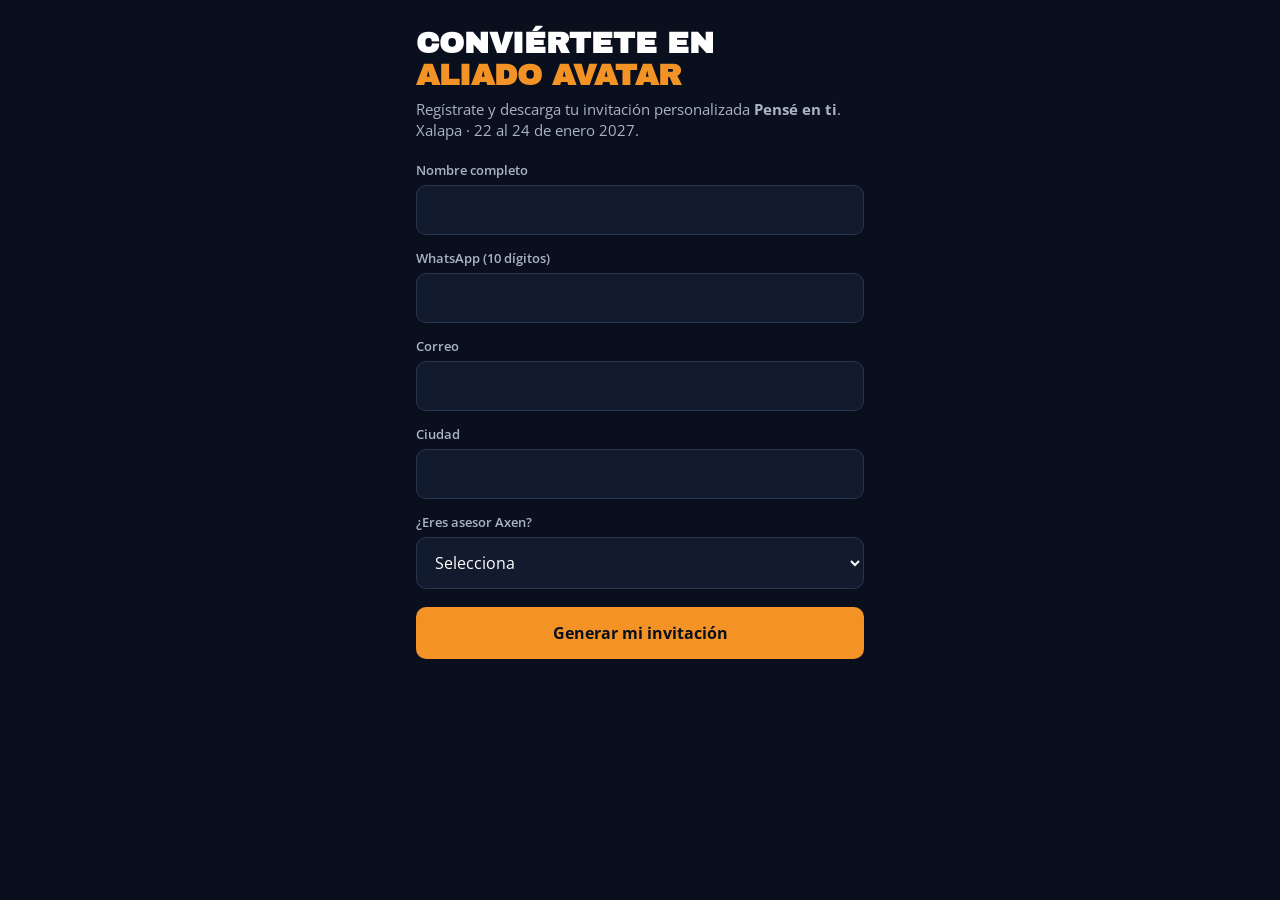
==== aliado/index.html @ 7c89a20d "Rutas /aliado y /registro, cambio de embajador a Aliado Avatar Los archivos de la raíz redirigen a l" ====
<!DOCTYPE html>
<html lang="es">
<head>
<meta charset="utf-8">
<meta name="viewport" content="width=device-width, initial-scale=1">
<title>Conviértete en Aliado Avatar · Xalapa</title>
<meta name="description" content="Conviértete en Aliado Avatar del taller Avatar Financiero Xalapa y descarga tu invitación personalizada.">
<link rel="preconnect" href="https://fonts.googleapis.com">
<link href="https://fonts.googleapis.com/css2?family=Archivo+Black&family=Open+Sans:wght@400;600;700&display=swap" rel="stylesheet">
<link rel="stylesheet" href="../estilos.css">
<script src="../config.js"></script>
<script src="../api.js"></script>
<script src="../qrcode.js"></script>
</head>
<body><div class="wrap">
 <div id="paso1">
  <h1>Conviértete en<br><span>Aliado Avatar</span></h1>
  <p class="sub">Regístrate y descarga tu invitación personalizada <b>Pensé en ti</b>. Xalapa · 22 al 24 de enero 2027.</p>
  <form id="f">
   <label for="nombre">Nombre completo</label><input id="nombre" name="nombre" required maxlength="60" autocomplete="name">
   <label for="whatsapp">WhatsApp (10 dígitos)</label><input id="whatsapp" name="whatsapp" type="tel" inputmode="numeric" required autocomplete="tel">
   <label for="correo">Correo</label><input id="correo" name="correo" type="email" required autocomplete="email">
   <label for="ciudad">Ciudad</label><input id="ciudad" name="ciudad" required>
   <label for="asesor">¿Eres asesor Axen?</label>
   <select id="asesor" name="asesor" required><option value="">Selecciona</option><option>Sí</option><option>No</option></select>
   <button class="btn" id="b">Generar mi invitación</button>
   <div class="err" id="err"></div>
  </form>
 </div>
 <div id="paso2" class="oculto">
  <h1>Listo, <span id="nom"></span></h1>
  <p class="sub" id="msg"></p>
  <img class="inv" id="img" alt="Tu invitación">
  <a class="btn" id="desc" download="Avatar_Xalapa.png">Descargar invitación</a>
  <a class="btn sec" id="wa" target="_blank" rel="noopener">Compartir por WhatsApp</a>
  <p class="nota">Si no se descarga, mantén presionada la imagen y elige "Guardar imagen".</p>
 </div>
</div>
<script>
const CFG = window.AVATAR, W = 1080, H = 1350;
const arte = new Image(); arte.src = "../arte.jpg";
const arteListo = new Promise(r => { arte.onload = () => r(true); arte.onerror = () => r(false); });

document.getElementById('f').addEventListener('submit', async e => {
  e.preventDefault();
  const b = document.getElementById('b'), err = document.getElementById('err');
  b.disabled = true; b.textContent = 'Generando...'; err.textContent = '';
  const datos = Object.fromEntries(new FormData(e.target)); datos.tipo = 'embajador';
  const r = await apiPost(datos);
  if (!r.ok) { err.textContent = r.error; b.disabled = false; b.textContent = 'Generar mi invitación'; return; }
  await pintar(r);
});

function qr(t) {
  const q = qrcode(0, 'H'); q.addData(t); q.make();
  const n = q.getModuleCount(), m = Math.ceil(600 / n), c = document.createElement('canvas');
  c.width = c.height = n * m;
  const x = c.getContext('2d'); x.fillStyle = '#FFFFFF'; x.fillRect(0, 0, c.width, c.height); x.fillStyle = '#0A0F1E';
  for (let r = 0; r < n; r++) for (let k = 0; k < n; k++) if (q.isDark(r, k)) x.fillRect(k * m, r * m, m, m);
  return c;
}
function nombre(x, n) {
  const c = CFG.nombre; n = n.toUpperCase(); let s = 52;
  do { x.font = s + 'px "Archivo Black"'; s -= 2; } while (x.measureText(n).width > c.ancho && s > 24);
  x.fillStyle = c.color; x.textAlign = 'center'; x.textBaseline = 'alphabetic'; x.fillText(n, c.x, c.y);
}
function fondoProvisional(x) {
  const g = x.createLinearGradient(0, 0, 0, H); g.addColorStop(0, '#0A0F1E'); g.addColorStop(1, '#141C30');
  x.fillStyle = g; x.fillRect(0, 0, W, H);
  x.textAlign = 'center'; x.fillStyle = '#FFFFFF'; x.font = '110px "Archivo Black"'; x.fillText('Pensé en ti', W / 2, 230);
  x.fillStyle = '#FFFFFF'; x.font = '700 40px "Open Sans"'; x.fillText('Te invita:', 230, 1150);
  x.fillStyle = '#F39325'; x.font = '600 34px "Open Sans"'; x.fillText(CFG.sede + ' · ' + CFG.fechas, W / 2, 1270);
}

async function pintar(r) {
  await document.fonts.ready;
  const ok = await arteListo;
  const cv = document.createElement('canvas'); cv.width = W; cv.height = H;
  const x = cv.getContext('2d');
  if (ok) x.drawImage(arte, 0, 0, W, H); else fondoProvisional(x);
  const q = CFG.qr, p = 30;
  x.fillStyle = '#FFFFFF'; x.fillRect(q.x - p, q.y - p, q.size + 2 * p, q.size + 2 * p);
  x.imageSmoothingEnabled = false; x.drawImage(qr(r.link), q.x, q.y, q.size, q.size); x.imageSmoothingEnabled = true;
  nombre(x, r.nombre);
  const url = cv.toDataURL('image/png');
  document.getElementById('img').src = url;
  document.getElementById('desc').href = url;
  document.getElementById('nom').textContent = r.nombre.split(' ')[0];
  document.getElementById('msg').textContent = r.nuevo
    ? 'Tu ID de Aliado Avatar es ' + r.id + '. Cada persona que se registre con tu QR cuenta para ti.'
    : 'Ya estabas registrado (' + r.id + '). Aquí tienes de nuevo tu invitación.';
  const t = 'Pensé en ti 🙌 Hay experiencias que te transforman, y Avatar fue una de ellas. Hoy quiero regalarte la oportunidad de vivir la tuya: taller Avatar Financiero, Xalapa, 22 al 24 de enero 2027. Regístrate aquí: ' + r.link;
  document.getElementById('wa').href = 'https://wa.me/?text=' + encodeURIComponent(t);
  document.getElementById('paso1').classList.add('oculto');
  document.getElementById('paso2').classList.remove('oculto');
  window.scrollTo(0, 0);
}
</script>
</body></html>
---- estilos.css ----
:root{--bg:#0A0F1E;--card:#121A2E;--nar:#F39325;--sub:#AAB3C5}
*{box-sizing:border-box}
body{margin:0;background:var(--bg);color:#fff;font-family:'Open Sans',sans-serif;-webkit-text-size-adjust:100%}
.wrap{max-width:480px;margin:0 auto;padding:28px 16px 40px}
h1{font-family:'Archivo Black',sans-serif;font-size:30px;line-height:1.05;margin:0 0 8px;text-transform:uppercase}
h1 span{color:var(--nar)}
.sub{color:var(--sub);margin:0 0 20px;font-size:15px;line-height:1.4}
label{display:block;font-size:13px;font-weight:600;margin:14px 0 6px;color:var(--sub)}
input,select{width:100%;padding:13px 14px;border-radius:10px;border:1px solid #2A3550;background:var(--card);color:#fff;font-size:16px;font-family:inherit}
.btn{display:block;width:100%;margin-top:18px;padding:15px;border:0;border-radius:10px;background:var(--nar);color:#0A0F1E;font-weight:700;font-size:16px;text-align:center;text-decoration:none;cursor:pointer;font-family:inherit}
.btn:disabled{opacity:.6}
.btn.sec{background:transparent;border:1px solid var(--nar);color:var(--nar)}
.err{color:#FF7B7B;font-size:14px;margin-top:12px;min-height:18px}
.oculto{display:none}
img.inv{width:100%;border-radius:12px;display:block}
.nota{color:var(--sub);font-size:13px;text-align:center;margin-top:12px}
.chip{display:inline-block;background:var(--card);border:1px solid var(--nar);color:var(--nar);padding:6px 12px;border-radius:20px;font-size:13px;margin-bottom:14px}
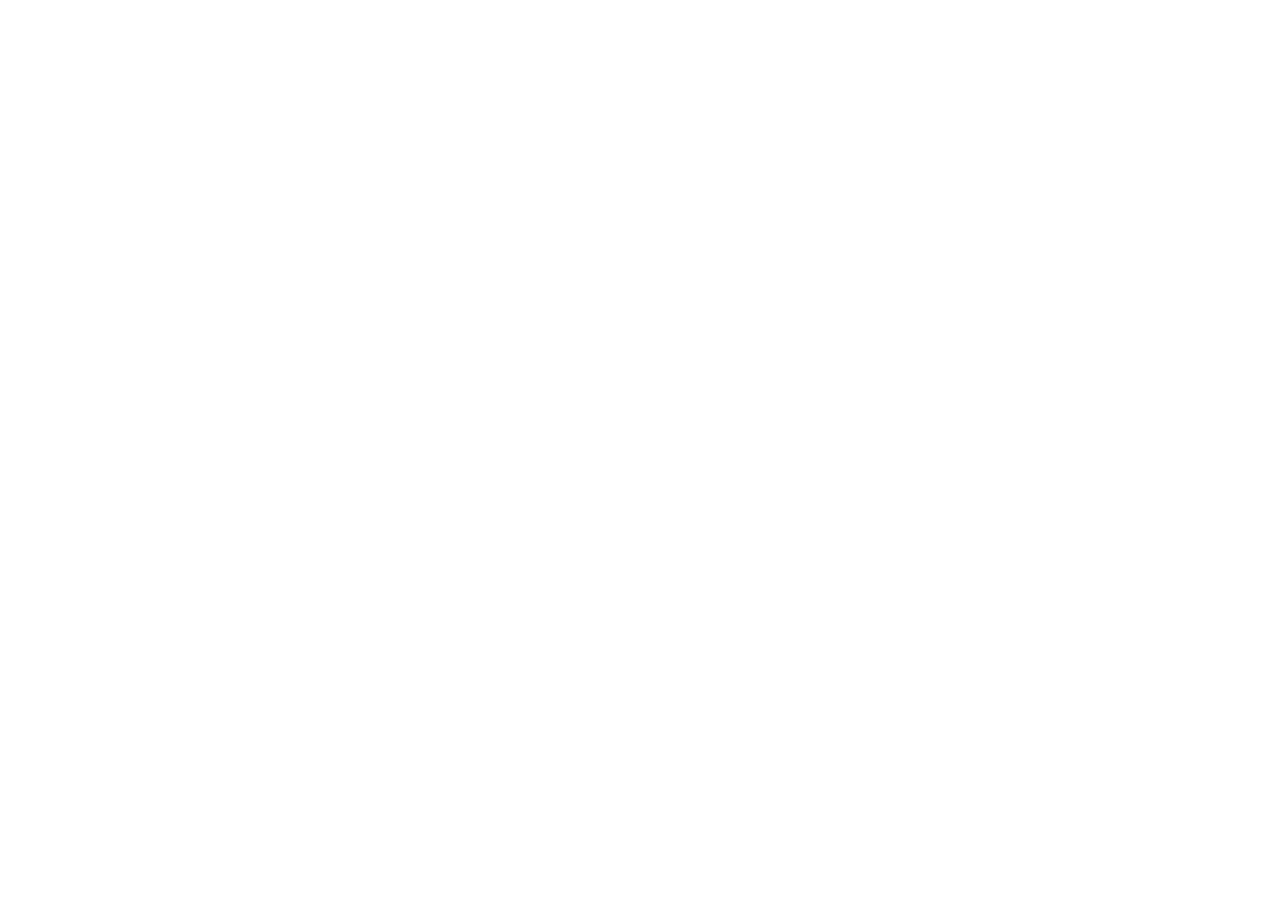
==== commit 7adfc6e5: "Redirigir links de GitHub a avatar.danteeludier.com Co-Authored-By: Claude Opus 5.5 <noreply@anthrop" ====
--- a/aliado/index.html
+++ b/aliado/index.html
@@ -1,99 +1,6 @@
-<!DOCTYPE html>
-<html lang="es">
-<head>
-<meta charset="utf-8">
-<meta name="viewport" content="width=device-width, initial-scale=1">
-<title>Conviértete en Aliado Avatar · Xalapa</title>
-<meta name="description" content="Conviértete en Aliado Avatar del taller Avatar Financiero Xalapa y descarga tu invitación personalizada.">
-<link rel="preconnect" href="https://fonts.googleapis.com">
-<link href="https://fonts.googleapis.com/css2?family=Archivo+Black&family=Open+Sans:wght@400;600;700&display=swap" rel="stylesheet">
-<link rel="stylesheet" href="../estilos.css">
-<script src="../config.js"></script>
-<script src="../api.js"></script>
-<script src="../qrcode.js"></script>
-</head>
-<body><div class="wrap">
- <div id="paso1">
-  <h1>Conviértete en<br><span>Aliado Avatar</span></h1>
-  <p class="sub">Regístrate y descarga tu invitación personalizada <b>Pensé en ti</b>. Xalapa · 22 al 24 de enero 2027.</p>
-  <form id="f">
-   <label for="nombre">Nombre completo</label><input id="nombre" name="nombre" required maxlength="60" autocomplete="name">
-   <label for="whatsapp">WhatsApp (10 dígitos)</label><input id="whatsapp" name="whatsapp" type="tel" inputmode="numeric" required autocomplete="tel">
-   <label for="correo">Correo</label><input id="correo" name="correo" type="email" required autocomplete="email">
-   <label for="ciudad">Ciudad</label><input id="ciudad" name="ciudad" required>
-   <label for="asesor">¿Eres asesor Axen?</label>
-   <select id="asesor" name="asesor" required><option value="">Selecciona</option><option>Sí</option><option>No</option></select>
-   <button class="btn" id="b">Generar mi invitación</button>
-   <div class="err" id="err"></div>
-  </form>
- </div>
- <div id="paso2" class="oculto">
-  <h1>Listo, <span id="nom"></span></h1>
-  <p class="sub" id="msg"></p>
-  <img class="inv" id="img" alt="Tu invitación">
-  <a class="btn" id="desc" download="Avatar_Xalapa.png">Descargar invitación</a>
-  <a class="btn sec" id="wa" target="_blank" rel="noopener">Compartir por WhatsApp</a>
-  <p class="nota">Si no se descarga, mantén presionada la imagen y elige "Guardar imagen".</p>
- </div>
-</div>
-<script>
-const CFG = window.AVATAR, W = 1080, H = 1350;
-const arte = new Image(); arte.src = "../arte.jpg";
-const arteListo = new Promise(r => { arte.onload = () => r(true); arte.onerror = () => r(false); });
-
-document.getElementById('f').addEventListener('submit', async e => {
-  e.preventDefault();
-  const b = document.getElementById('b'), err = document.getElementById('err');
-  b.disabled = true; b.textContent = 'Generando...'; err.textContent = '';
-  const datos = Object.fromEntries(new FormData(e.target)); datos.tipo = 'embajador';
-  const r = await apiPost(datos);
-  if (!r.ok) { err.textContent = r.error; b.disabled = false; b.textContent = 'Generar mi invitación'; return; }
-  await pintar(r);
-});
-
-function qr(t) {
-  const q = qrcode(0, 'H'); q.addData(t); q.make();
-  const n = q.getModuleCount(), m = Math.ceil(600 / n), c = document.createElement('canvas');
-  c.width = c.height = n * m;
-  const x = c.getContext('2d'); x.fillStyle = '#FFFFFF'; x.fillRect(0, 0, c.width, c.height); x.fillStyle = '#0A0F1E';
-  for (let r = 0; r < n; r++) for (let k = 0; k < n; k++) if (q.isDark(r, k)) x.fillRect(k * m, r * m, m, m);
-  return c;
-}
-function nombre(x, n) {
-  const c = CFG.nombre; n = n.toUpperCase(); let s = 52;
-  do { x.font = s + 'px "Archivo Black"'; s -= 2; } while (x.measureText(n).width > c.ancho && s > 24);
-  x.fillStyle = c.color; x.textAlign = 'center'; x.textBaseline = 'alphabetic'; x.fillText(n, c.x, c.y);
-}
-function fondoProvisional(x) {
-  const g = x.createLinearGradient(0, 0, 0, H); g.addColorStop(0, '#0A0F1E'); g.addColorStop(1, '#141C30');
-  x.fillStyle = g; x.fillRect(0, 0, W, H);
-  x.textAlign = 'center'; x.fillStyle = '#FFFFFF'; x.font = '110px "Archivo Black"'; x.fillText('Pensé en ti', W / 2, 230);
-  x.fillStyle = '#FFFFFF'; x.font = '700 40px "Open Sans"'; x.fillText('Te invita:', 230, 1150);
-  x.fillStyle = '#F39325'; x.font = '600 34px "Open Sans"'; x.fillText(CFG.sede + ' · ' + CFG.fechas, W / 2, 1270);
-}
-
-async function pintar(r) {
-  await document.fonts.ready;
-  const ok = await arteListo;
-  const cv = document.createElement('canvas'); cv.width = W; cv.height = H;
-  const x = cv.getContext('2d');
-  if (ok) x.drawImage(arte, 0, 0, W, H); else fondoProvisional(x);
-  const q = CFG.qr, p = 30;
-  x.fillStyle = '#FFFFFF'; x.fillRect(q.x - p, q.y - p, q.size + 2 * p, q.size + 2 * p);
-  x.imageSmoothingEnabled = false; x.drawImage(qr(r.link), q.x, q.y, q.size, q.size); x.imageSmoothingEnabled = true;
-  nombre(x, r.nombre);
-  const url = cv.toDataURL('image/png');
-  document.getElementById('img').src = url;
-  document.getElementById('desc').href = url;
-  document.getElementById('nom').textContent = r.nombre.split(' ')[0];
-  document.getElementById('msg').textContent = r.nuevo
-    ? 'Tu ID de Aliado Avatar es ' + r.id + '. Cada persona que se registre con tu QR cuenta para ti.'
-    : 'Ya estabas registrado (' + r.id + '). Aquí tienes de nuevo tu invitación.';
-  const t = 'Pensé en ti 🙌 Hay experiencias que te transforman, y Avatar fue una de ellas. Hoy quiero regalarte la oportunidad de vivir la tuya: taller Avatar Financiero, Xalapa, 22 al 24 de enero 2027. Regístrate aquí: ' + r.link;
-  document.getElementById('wa').href = 'https://wa.me/?text=' + encodeURIComponent(t);
-  document.getElementById('paso1').classList.add('oculto');
-  document.getElementById('paso2').classList.remove('oculto');
-  window.scrollTo(0, 0);
-}
-</script>
-</body></html>
+<!DOCTYPE html><html lang="es"><head><meta charset="utf-8"><meta name="viewport" content="width=device-width, initial-scale=1">
+<title>Avatar Financiero &#xb7; Xalapa</title>
+<script>location.replace('https://avatar.danteeludier.com/aliado/' + location.search + location.hash);</script>
+<meta http-equiv="refresh" content="0; url=https://avatar.danteeludier.com/aliado/">
+</head><body style="background:#0A0F1E;color:#fff;font-family:sans-serif;text-align:center;padding:40px">
+<a href="https://avatar.danteeludier.com/aliado/" style="color:#F39325">Continuar</a></body></html>
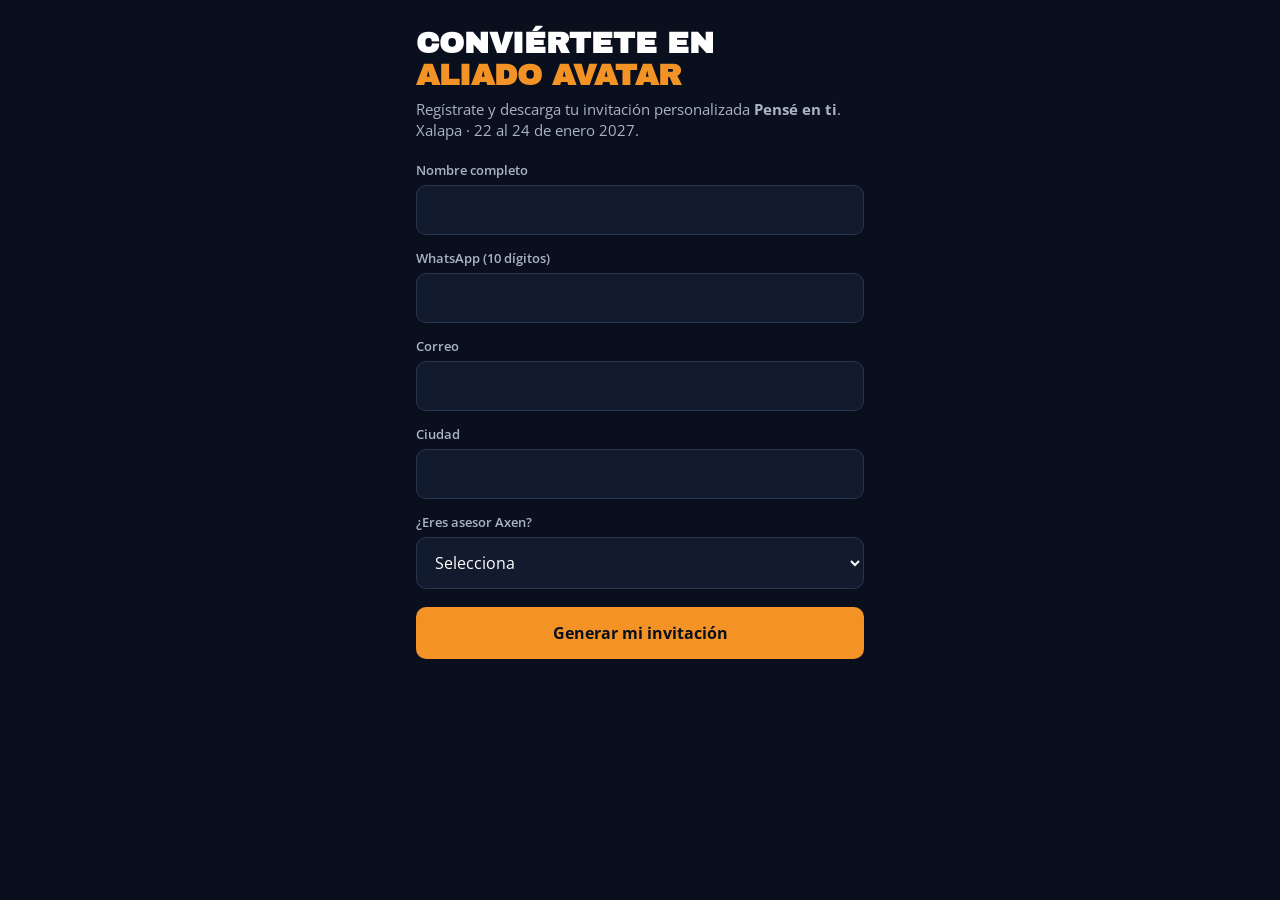
==== commit d7a6669f: "Restaurar archivos del sitio en main como respaldo Co-Authored-By: Claude Opus 5.5 <noreply@anthropi" ====
--- a/aliado/index.html
+++ b/aliado/index.html
@@ -1,6 +1,99 @@
-<!DOCTYPE html><html lang="es"><head><meta charset="utf-8"><meta name="viewport" content="width=device-width, initial-scale=1">
-<title>Avatar Financiero &#xb7; Xalapa</title>
-<script>location.replace('https://avatar.danteeludier.com/aliado/' + location.search + location.hash);</script>
-<meta http-equiv="refresh" content="0; url=https://avatar.danteeludier.com/aliado/">
-</head><body style="background:#0A0F1E;color:#fff;font-family:sans-serif;text-align:center;padding:40px">
-<a href="https://avatar.danteeludier.com/aliado/" style="color:#F39325">Continuar</a></body></html>
+<!DOCTYPE html>
+<html lang="es">
+<head>
+<meta charset="utf-8">
+<meta name="viewport" content="width=device-width, initial-scale=1">
+<title>Convi&#xe9;rtete en Aliado Avatar &#xb7; Xalapa</title>
+<meta name="description" content="Convi&#xe9;rtete en Aliado Avatar del taller Avatar Financiero Xalapa y descarga tu invitaci&#xf3;n personalizada.">
+<link rel="preconnect" href="https://fonts.googleapis.com">
+<link href="https://fonts.googleapis.com/css2?family=Archivo+Black&family=Open+Sans:wght@400;600;700&display=swap" rel="stylesheet">
+<link rel="stylesheet" href="../estilos.css">
+<script src="../config.js"></script>
+<script src="../api.js"></script>
+<script src="../qrcode.js"></script>
+</head>
+<body><div class="wrap">
+ <div id="paso1">
+  <h1>Convi&#xe9;rtete en<br><span>Aliado Avatar</span></h1>
+  <p class="sub">Reg&#xed;strate y descarga tu invitaci&#xf3;n personalizada <b>Pens&#xe9; en ti</b>. Xalapa &#xb7; 22 al 24 de enero 2027.</p>
+  <form id="f">
+   <label for="nombre">Nombre completo</label><input id="nombre" name="nombre" required maxlength="60" autocomplete="name">
+   <label for="whatsapp">WhatsApp (10 d&#xed;gitos)</label><input id="whatsapp" name="whatsapp" type="tel" inputmode="numeric" maxlength="15" required autocomplete="tel">
+   <label for="correo">Correo</label><input id="correo" name="correo" type="email" maxlength="100" required autocomplete="email">
+   <label for="ciudad">Ciudad</label><input id="ciudad" name="ciudad" maxlength="60" required>
+   <label for="asesor">&#xbf;Eres asesor Axen?</label>
+   <select id="asesor" name="asesor" required><option value="">Selecciona</option><option>S&#xed;</option><option>No</option></select>
+   <button class="btn" id="b">Generar mi invitaci&#xf3;n</button>
+   <div class="err" id="err"></div>
+  </form>
+ </div>
+ <div id="paso2" class="oculto">
+  <h1>Listo, <span id="nom"></span></h1>
+  <p class="sub" id="msg"></p>
+  <img class="inv" id="img" alt="Tu invitaci&#xf3;n">
+  <a class="btn" id="desc" download="Avatar_Xalapa.png">Descargar invitaci&#xf3;n</a>
+  <a class="btn sec" id="wa" target="_blank" rel="noopener">Compartir por WhatsApp</a>
+  <p class="nota">Si no se descarga, mant&#xe9;n presionada la imagen y elige "Guardar imagen".</p>
+ </div>
+</div>
+<script>
+const CFG = window.AVATAR, W = 1080, H = 1350;
+const arte = new Image(); arte.src = "../arte.jpg";
+const arteListo = new Promise(r => { arte.onload = () => r(true); arte.onerror = () => r(false); });
+
+document.getElementById('f').addEventListener('submit', async e => {
+  e.preventDefault();
+  const b = document.getElementById('b'), err = document.getElementById('err');
+  b.disabled = true; b.textContent = 'Generando...'; err.textContent = '';
+  const datos = Object.fromEntries(new FormData(e.target)); datos.tipo = 'embajador';
+  const r = await apiPost(datos);
+  if (!r.ok) { err.textContent = r.error; b.disabled = false; b.textContent = 'Generar mi invitaci\u00f3n'; return; }
+  await pintar(r);
+});
+
+function qr(t) {
+  const q = qrcode(0, 'H'); q.addData(t); q.make();
+  const n = q.getModuleCount(), m = Math.ceil(600 / n), c = document.createElement('canvas');
+  c.width = c.height = n * m;
+  const x = c.getContext('2d'); x.fillStyle = '#FFFFFF'; x.fillRect(0, 0, c.width, c.height); x.fillStyle = '#0A0F1E';
+  for (let r = 0; r < n; r++) for (let k = 0; k < n; k++) if (q.isDark(r, k)) x.fillRect(k * m, r * m, m, m);
+  return c;
+}
+function nombre(x, n) {
+  const c = CFG.nombre; n = n.toUpperCase(); let s = 52;
+  do { x.font = s + 'px "Archivo Black"'; s -= 2; } while (x.measureText(n).width > c.ancho && s > 24);
+  x.fillStyle = c.color; x.textAlign = 'center'; x.textBaseline = 'alphabetic'; x.fillText(n, c.x, c.y);
+}
+function fondoProvisional(x) {
+  const g = x.createLinearGradient(0, 0, 0, H); g.addColorStop(0, '#0A0F1E'); g.addColorStop(1, '#141C30');
+  x.fillStyle = g; x.fillRect(0, 0, W, H);
+  x.textAlign = 'center'; x.fillStyle = '#FFFFFF'; x.font = '110px "Archivo Black"'; x.fillText('Pens\u00e9 en ti', W / 2, 230);
+  x.fillStyle = '#FFFFFF'; x.font = '700 40px "Open Sans"'; x.fillText('Te invita:', 230, 1150);
+  x.fillStyle = '#F39325'; x.font = '600 34px "Open Sans"'; x.fillText(CFG.sede + ' \u00b7 ' + CFG.fechas, W / 2, 1270);
+}
+
+async function pintar(r) {
+  await document.fonts.ready;
+  const ok = await arteListo;
+  const cv = document.createElement('canvas'); cv.width = W; cv.height = H;
+  const x = cv.getContext('2d');
+  if (ok) x.drawImage(arte, 0, 0, W, H); else fondoProvisional(x);
+  const q = CFG.qr, p = 30;
+  x.fillStyle = '#FFFFFF'; x.fillRect(q.x - p, q.y - p, q.size + 2 * p, q.size + 2 * p);
+  x.imageSmoothingEnabled = false; x.drawImage(qr(r.link), q.x, q.y, q.size, q.size); x.imageSmoothingEnabled = true;
+  nombre(x, r.nombre);
+  const url = cv.toDataURL('image/png');
+  document.getElementById('img').src = url;
+  document.getElementById('desc').href = url;
+  document.getElementById('nom').textContent = r.nombre.split(' ')[0];
+  document.getElementById('msg').textContent = r.nuevo
+    ? 'Tu ID de Aliado Avatar es ' + r.id + '. Cada persona que se registre con tu QR cuenta para ti.'
+    : 'Ya estabas registrado (' + r.id + '). Aqu\u00ed tienes de nuevo tu invitaci\u00f3n.';
+  const t = 'Pens\u00e9 en ti \u{1f64c} Hay experiencias que te transforman, y Avatar fue una de ellas. Hoy quiero regalarte la oportunidad de vivir la tuya: taller Avatar Financiero, Xalapa, 22 al 24 de enero 2027. Reg\u00edstrate aqu\u00ed: ' + r.link;
+  document.getElementById('wa').href = 'https://wa.me/?text=' + encodeURIComponent(t);
+  document.getElementById('paso1').classList.add('oculto');
+  document.getElementById('paso2').classList.remove('oculto');
+  window.scrollTo(0, 0);
+}
+</script>
+</body></html>
--- a/estilos.css
+++ b/estilos.css
@@ -0,0 +1,17 @@
+:root{--bg:#0A0F1E;--card:#121A2E;--nar:#F39325;--sub:#AAB3C5}
+*{box-sizing:border-box}
+body{margin:0;background:var(--bg);color:#fff;font-family:'Open Sans',sans-serif;-webkit-text-size-adjust:100%}
+.wrap{max-width:480px;margin:0 auto;padding:28px 16px 40px}
+h1{font-family:'Archivo Black',sans-serif;font-size:30px;line-height:1.05;margin:0 0 8px;text-transform:uppercase}
+h1 span{color:var(--nar)}
+.sub{color:var(--sub);margin:0 0 20px;font-size:15px;line-height:1.4}
+label{display:block;font-size:13px;font-weight:600;margin:14px 0 6px;color:var(--sub)}
+input,select{width:100%;padding:13px 14px;border-radius:10px;border:1px solid #2A3550;background:var(--card);color:#fff;font-size:16px;font-family:inherit}
+.btn{display:block;width:100%;margin-top:18px;padding:15px;border:0;border-radius:10px;background:var(--nar);color:#0A0F1E;font-weight:700;font-size:16px;text-align:center;text-decoration:none;cursor:pointer;font-family:inherit}
+.btn:disabled{opacity:.6}
+.btn.sec{background:transparent;border:1px solid var(--nar);color:var(--nar)}
+.err{color:#FF7B7B;font-size:14px;margin-top:12px;min-height:18px}
+.oculto{display:none}
+img.inv{width:100%;border-radius:12px;display:block}
+.nota{color:var(--sub);font-size:13px;text-align:center;margin-top:12px}
+.chip{display:inline-block;background:var(--card);border:1px solid var(--nar);color:var(--nar);padding:6px 12px;border-radius:20px;font-size:13px;margin-bottom:14px}
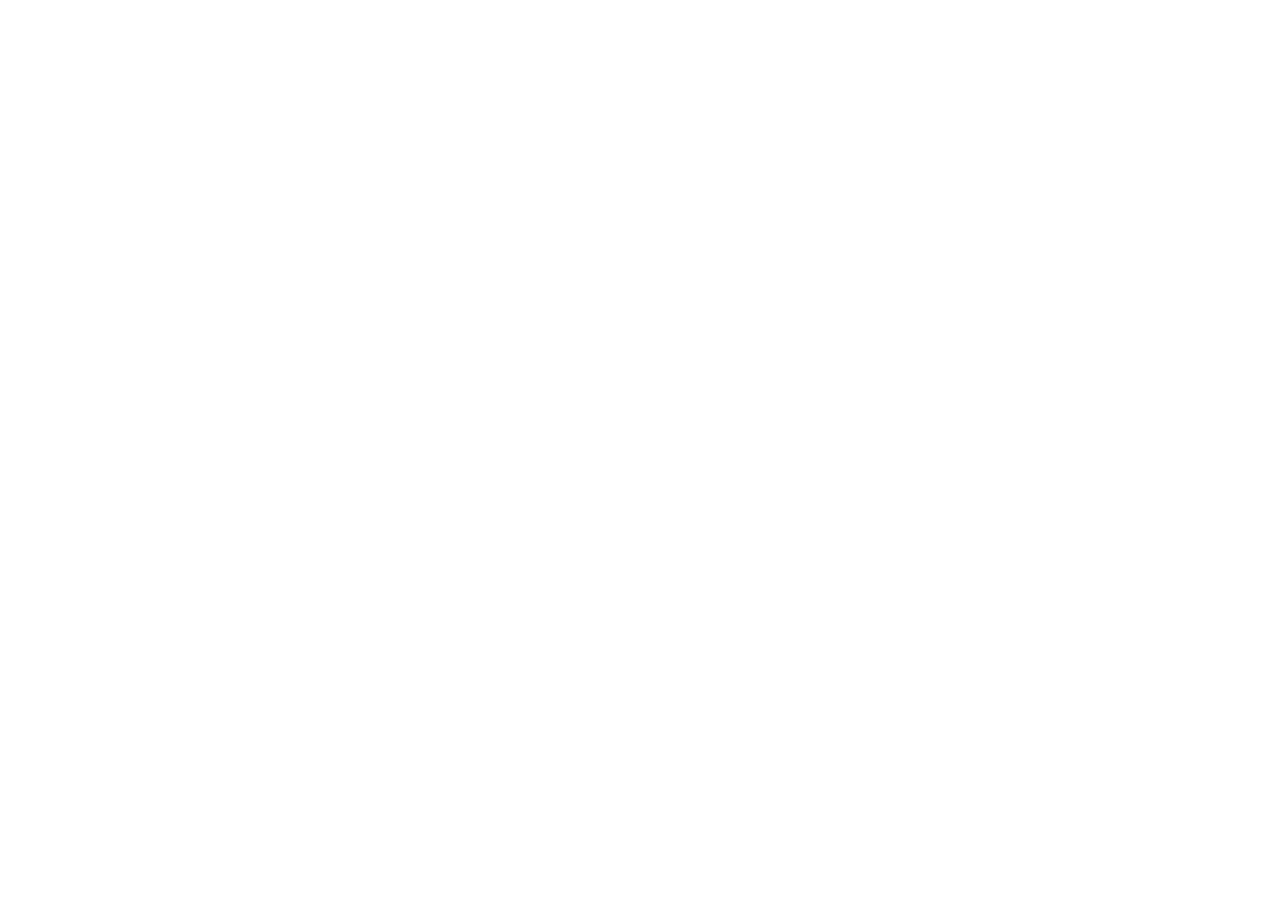
==== commit 05de821d: "Regresar main a redirecciones hacia avatar.danteeludier.com Co-Authored-By: Claude Opus 5.5 <noreply" ====
--- a/aliado/index.html
+++ b/aliado/index.html
@@ -1,99 +1,6 @@
-<!DOCTYPE html>
-<html lang="es">
-<head>
-<meta charset="utf-8">
-<meta name="viewport" content="width=device-width, initial-scale=1">
-<title>Convi&#xe9;rtete en Aliado Avatar &#xb7; Xalapa</title>
-<meta name="description" content="Convi&#xe9;rtete en Aliado Avatar del taller Avatar Financiero Xalapa y descarga tu invitaci&#xf3;n personalizada.">
-<link rel="preconnect" href="https://fonts.googleapis.com">
-<link href="https://fonts.googleapis.com/css2?family=Archivo+Black&family=Open+Sans:wght@400;600;700&display=swap" rel="stylesheet">
-<link rel="stylesheet" href="../estilos.css">
-<script src="../config.js"></script>
-<script src="../api.js"></script>
-<script src="../qrcode.js"></script>
-</head>
-<body><div class="wrap">
- <div id="paso1">
-  <h1>Convi&#xe9;rtete en<br><span>Aliado Avatar</span></h1>
-  <p class="sub">Reg&#xed;strate y descarga tu invitaci&#xf3;n personalizada <b>Pens&#xe9; en ti</b>. Xalapa &#xb7; 22 al 24 de enero 2027.</p>
-  <form id="f">
-   <label for="nombre">Nombre completo</label><input id="nombre" name="nombre" required maxlength="60" autocomplete="name">
-   <label for="whatsapp">WhatsApp (10 d&#xed;gitos)</label><input id="whatsapp" name="whatsapp" type="tel" inputmode="numeric" maxlength="15" required autocomplete="tel">
-   <label for="correo">Correo</label><input id="correo" name="correo" type="email" maxlength="100" required autocomplete="email">
-   <label for="ciudad">Ciudad</label><input id="ciudad" name="ciudad" maxlength="60" required>
-   <label for="asesor">&#xbf;Eres asesor Axen?</label>
-   <select id="asesor" name="asesor" required><option value="">Selecciona</option><option>S&#xed;</option><option>No</option></select>
-   <button class="btn" id="b">Generar mi invitaci&#xf3;n</button>
-   <div class="err" id="err"></div>
-  </form>
- </div>
- <div id="paso2" class="oculto">
-  <h1>Listo, <span id="nom"></span></h1>
-  <p class="sub" id="msg"></p>
-  <img class="inv" id="img" alt="Tu invitaci&#xf3;n">
-  <a class="btn" id="desc" download="Avatar_Xalapa.png">Descargar invitaci&#xf3;n</a>
-  <a class="btn sec" id="wa" target="_blank" rel="noopener">Compartir por WhatsApp</a>
-  <p class="nota">Si no se descarga, mant&#xe9;n presionada la imagen y elige "Guardar imagen".</p>
- </div>
-</div>
-<script>
-const CFG = window.AVATAR, W = 1080, H = 1350;
-const arte = new Image(); arte.src = "../arte.jpg";
-const arteListo = new Promise(r => { arte.onload = () => r(true); arte.onerror = () => r(false); });
-
-document.getElementById('f').addEventListener('submit', async e => {
-  e.preventDefault();
-  const b = document.getElementById('b'), err = document.getElementById('err');
-  b.disabled = true; b.textContent = 'Generando...'; err.textContent = '';
-  const datos = Object.fromEntries(new FormData(e.target)); datos.tipo = 'embajador';
-  const r = await apiPost(datos);
-  if (!r.ok) { err.textContent = r.error; b.disabled = false; b.textContent = 'Generar mi invitaci\u00f3n'; return; }
-  await pintar(r);
-});
-
-function qr(t) {
-  const q = qrcode(0, 'H'); q.addData(t); q.make();
-  const n = q.getModuleCount(), m = Math.ceil(600 / n), c = document.createElement('canvas');
-  c.width = c.height = n * m;
-  const x = c.getContext('2d'); x.fillStyle = '#FFFFFF'; x.fillRect(0, 0, c.width, c.height); x.fillStyle = '#0A0F1E';
-  for (let r = 0; r < n; r++) for (let k = 0; k < n; k++) if (q.isDark(r, k)) x.fillRect(k * m, r * m, m, m);
-  return c;
-}
-function nombre(x, n) {
-  const c = CFG.nombre; n = n.toUpperCase(); let s = 52;
-  do { x.font = s + 'px "Archivo Black"'; s -= 2; } while (x.measureText(n).width > c.ancho && s > 24);
-  x.fillStyle = c.color; x.textAlign = 'center'; x.textBaseline = 'alphabetic'; x.fillText(n, c.x, c.y);
-}
-function fondoProvisional(x) {
-  const g = x.createLinearGradient(0, 0, 0, H); g.addColorStop(0, '#0A0F1E'); g.addColorStop(1, '#141C30');
-  x.fillStyle = g; x.fillRect(0, 0, W, H);
-  x.textAlign = 'center'; x.fillStyle = '#FFFFFF'; x.font = '110px "Archivo Black"'; x.fillText('Pens\u00e9 en ti', W / 2, 230);
-  x.fillStyle = '#FFFFFF'; x.font = '700 40px "Open Sans"'; x.fillText('Te invita:', 230, 1150);
-  x.fillStyle = '#F39325'; x.font = '600 34px "Open Sans"'; x.fillText(CFG.sede + ' \u00b7 ' + CFG.fechas, W / 2, 1270);
-}
-
-async function pintar(r) {
-  await document.fonts.ready;
-  const ok = await arteListo;
-  const cv = document.createElement('canvas'); cv.width = W; cv.height = H;
-  const x = cv.getContext('2d');
-  if (ok) x.drawImage(arte, 0, 0, W, H); else fondoProvisional(x);
-  const q = CFG.qr, p = 30;
-  x.fillStyle = '#FFFFFF'; x.fillRect(q.x - p, q.y - p, q.size + 2 * p, q.size + 2 * p);
-  x.imageSmoothingEnabled = false; x.drawImage(qr(r.link), q.x, q.y, q.size, q.size); x.imageSmoothingEnabled = true;
-  nombre(x, r.nombre);
-  const url = cv.toDataURL('image/png');
-  document.getElementById('img').src = url;
-  document.getElementById('desc').href = url;
-  document.getElementById('nom').textContent = r.nombre.split(' ')[0];
-  document.getElementById('msg').textContent = r.nuevo
-    ? 'Tu ID de Aliado Avatar es ' + r.id + '. Cada persona que se registre con tu QR cuenta para ti.'
-    : 'Ya estabas registrado (' + r.id + '). Aqu\u00ed tienes de nuevo tu invitaci\u00f3n.';
-  const t = 'Pens\u00e9 en ti \u{1f64c} Hay experiencias que te transforman, y Avatar fue una de ellas. Hoy quiero regalarte la oportunidad de vivir la tuya: taller Avatar Financiero, Xalapa, 22 al 24 de enero 2027. Reg\u00edstrate aqu\u00ed: ' + r.link;
-  document.getElementById('wa').href = 'https://wa.me/?text=' + encodeURIComponent(t);
-  document.getElementById('paso1').classList.add('oculto');
-  document.getElementById('paso2').classList.remove('oculto');
-  window.scrollTo(0, 0);
-}
-</script>
-</body></html>
+<!DOCTYPE html><html lang="es"><head><meta charset="utf-8"><meta name="viewport" content="width=device-width, initial-scale=1">
+<title>Avatar Financiero &#xb7; Xalapa</title>
+<script>location.replace('https://avatar.danteeludier.com/aliado/' + location.search + location.hash);</script>
+<meta http-equiv="refresh" content="0; url=https://avatar.danteeludier.com/aliado/">
+</head><body style="background:#0A0F1E;color:#fff;font-family:sans-serif;text-align:center;padding:40px">
+<a href="https://avatar.danteeludier.com/aliado/" style="color:#F39325">Continuar</a></body></html>
